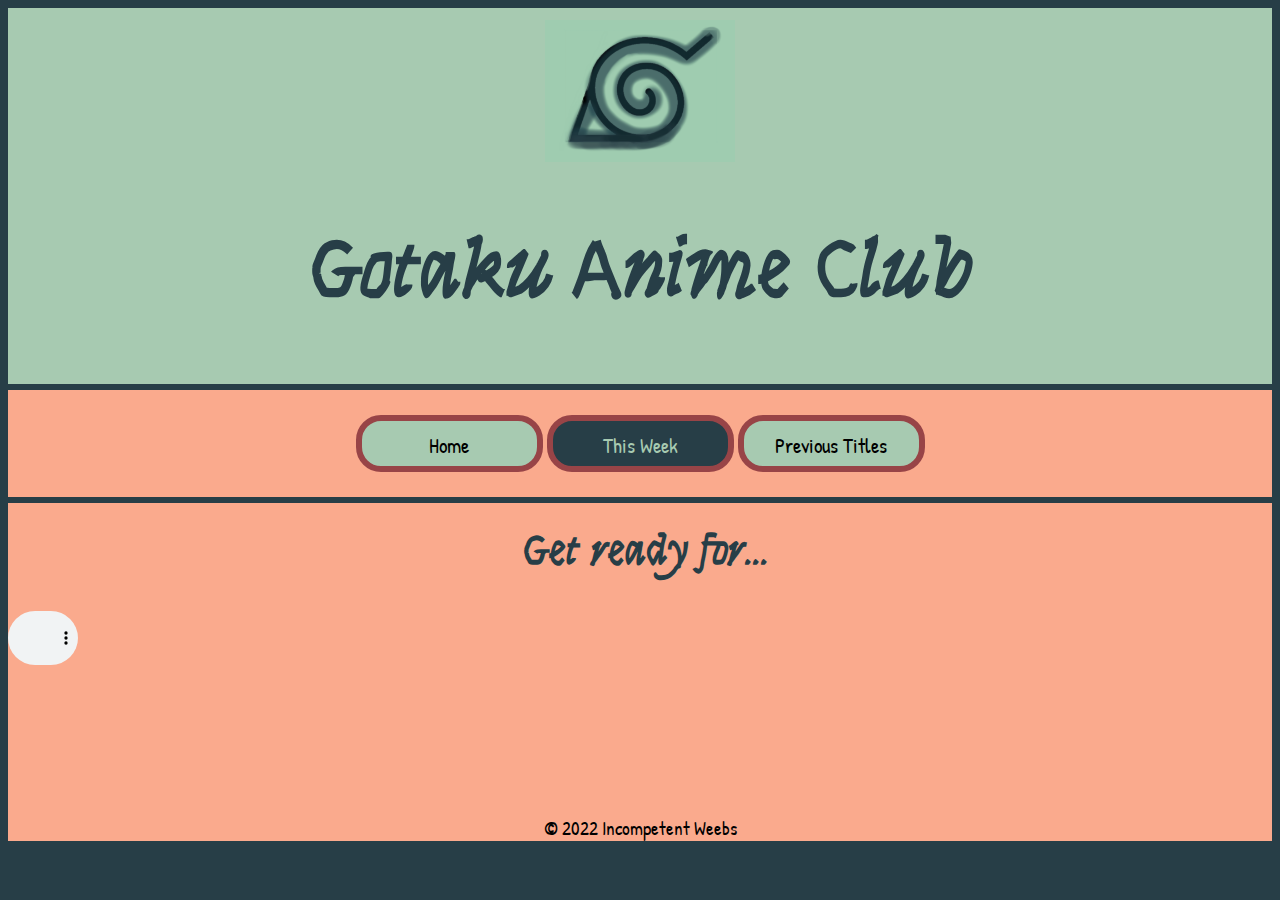
==== anime.html @ 8cbfb9d9 "got a coke and got unplugged" ====
<!DOCTYPE html>
<html lang="en">
    <head>
        <meta charset="UTF-8">
        <meta name="viewport" content="width=device-width, initial-scale=1.0">
        <title> Gotaku </title>
        <link rel="preconnect" href="https://fonts.googleapis.com"> 
<link rel="preconnect" href="https://fonts.gstatic.com" crossorigin> 
<link href="https://fonts.googleapis.com/css2?family=Supermercado+One&family=Syne+Tactile&display=swap" rel="stylesheet">
<link rel="preconnect" href="https://fonts.googleapis.com"> 
<link rel="preconnect" href="https://fonts.gstatic.com" crossorigin> 
<link href="https://fonts.googleapis.com/css2?family=Patrick+Hand&display=swap" rel="stylesheet">
<link rel="stylesheet" href="styles.css">
        <!-- normalize would go here -->
    
    </head>
    <body>
        <div id="container">
        <header>
            <img src="gotaku.png" alt="random anime girl">
            <h1>Gotaku Anime Club</h1>
    
        </header>
        <nav>
            <ul>
                <li><a href="index.html">Home</a></li>
                <li><a class="active" href="anime.html">This Week</a></li>
                <li><a href="panime.html">Previous Titles</a></li>
            </ul>
        </nav>
        <main>
        
            <article>
                <h2> Get ready for...</h2>
                <audio src="aduio/audio1.mp3" controls></audio>
                <video src="videos/vid.mp4" conrtols></video>

            </article>
           
        </main>
        <footer>&copy; 2022 Incompetent Weebs</footer>
    </body>
</div>
</html>
---- styles.css ----
/* Global Styles */
img {
    display: block;
    width: 40%;
    margin: 0 auto;
}
body {

    background-color: #273E47;
    font-family: 'Patrick Hand', cursive;
    font-size: 1.2em;
}
h1, h2, h3 {
    text-align: center;
    font-family: 'Syne Tactile', cursive;
    color: #273E47;
		font-size: 4.3em;
}
article {
    text-indent: 10px;
}
audio, video {
    display: block;
    width: 70px;
    
}

header {
    padding: 10px 0;
background-color: #A7CAB1;
}

header img {
    width: 25%;
    padding: 2px;
}

#container {
    background-color: #FAAA8D;
    padding: 0;
    margin: auto;
    
}

nav {
    background-color: #FAAA8D;
    text-align: center;
		height: 100px;
        border-top:6px solid #273E47;
}

nav ul {
    list-style-type: display;
	height: 100;
    padding: 25px;
	margin: 0px;
	border-bottom: 6px solid #273E47;
}

nav li {
    display: block;
    
}
nav li a {
    display: block;
    background-color: #A7CAB1;
    color: black;
    height: 20;
		width: 15px;
    line-height: 40px;
    font-size: 1.1em;
    text-decoration: none;
		border:6px solid#984447;
		width: 20;
		text-align: center;
		padding-top:5px;
        border-radius: 25px;
}

nav li a:hover {
    background-color:#273E47;
    color:#A7CAB1;
}

.col {
    
		padding: 0;
        border-top: 6px solid#273E47;
        text-indent: 10px;
        
    
}

h2, h3 {
    font-size: 2.2em;
}

.col img {
    width: 30%;
}

main img {
    width: 50%;

}

footer {
    text-align: center;
}

.learn_more {
    width: 150px;
    display: block;
    background-color:#A7CAB1;
    color:#273E47; 
    height: 30px;
    line-height: 30px;
    font-size: 1.2em;
    text-decoration: none;
    text-align: center;
    text-indent: 2px;
    margin-left: 10px;
    margin-bottom: 10px;
    border: 6px solid #984447;
    border-radius: 25px;
    
}

.learn_more:hover {
    background-color:#273E47;
    color:#A7CAB1;
}

.active {
    background-color: #273E47;
    color: #A7CAB1;
}

/* mobile styles */
/* tablet styles */
@media (min-width: 768px) {
    
}
header img {
    width: 15%;
}

nav li {
    display: inline-block;
    border: none;
}
nav li a {
    width: 175px;
    margin: left 20px right 20px;
}
main img {
    width: 40%;
}
.col img {
    width: 30%;
}

/* desktop */

@media (min-width: 222222px) {

}
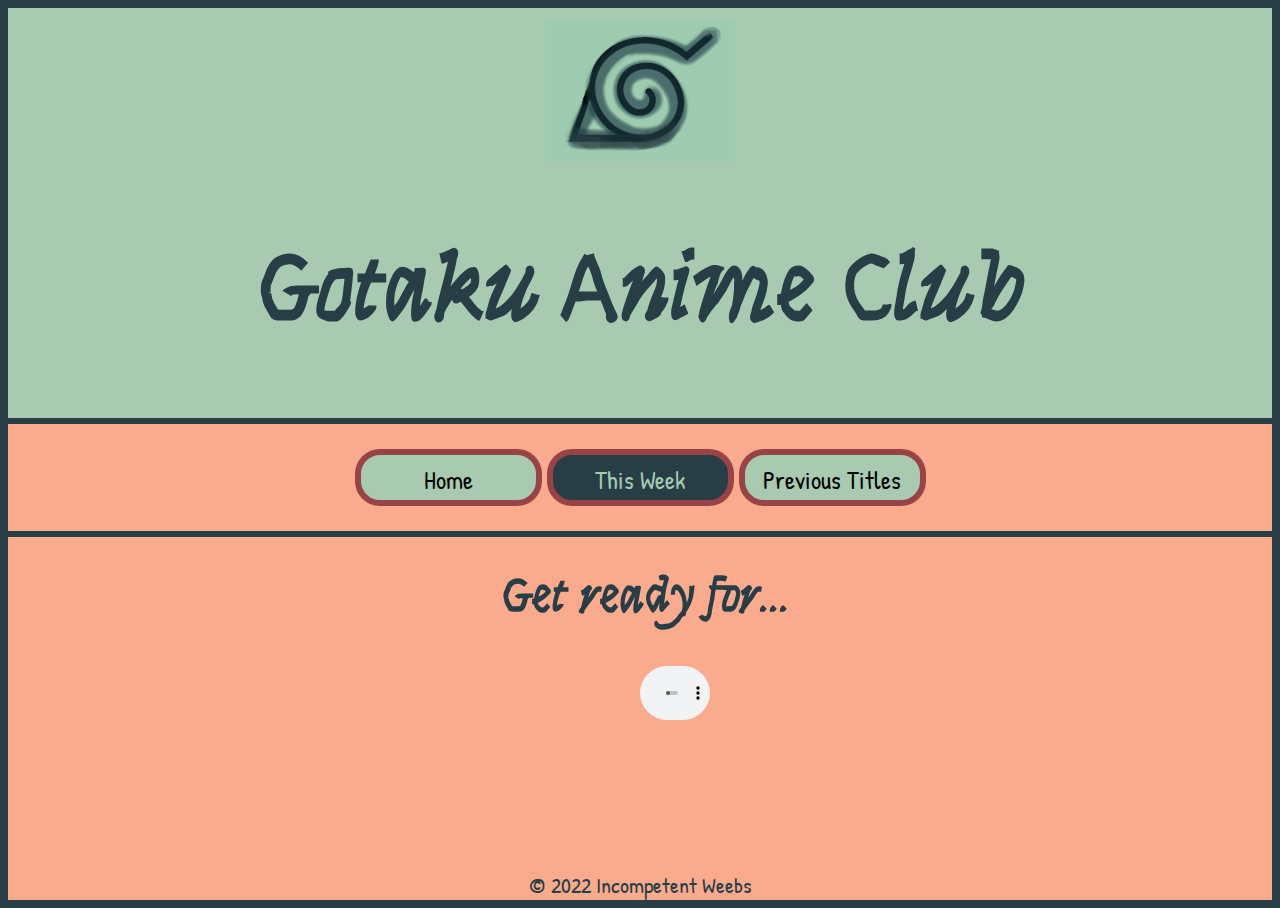
==== commit 931a4041: "I added guren no yumia...I think" ====
--- a/anime.html
+++ b/anime.html
@@ -32,7 +32,7 @@
         
             <article>
                 <h2> Get ready for...</h2>
-                <audio src="aduio/audio1.mp3" controls></audio>
+                <audio src="aotguren.mp3" controls></audio>
                 <video src="videos/vid.mp4" conrtols></video>
 
             </article>
--- a/styles.css
+++ b/styles.css
@@ -3,12 +3,14 @@
     display: block;
     width: 40%;
     margin: 0 auto;
+
 }
 body {
 
     background-color: #273E47;
     font-family: 'Patrick Hand', cursive;
-    font-size: 1.2em;
+    font-size: 1.4em;
+    color:#273E47;
 }
 h1, h2, h3 {
     text-align: center;
@@ -22,6 +24,7 @@
 audio, video {
     display: block;
     width: 70px;
+    margin-left: 50%;
     
 }
 
@@ -96,7 +99,8 @@
 }
 
 .col img {
-    width: 30%;
+    width: 40%;
+    border-radius: 20000px;
 }
 
 main img {
@@ -157,7 +161,7 @@
     width: 40%;
 }
 .col img {
-    width: 30%;
+    width: 45%;
 }
 
 /* desktop */
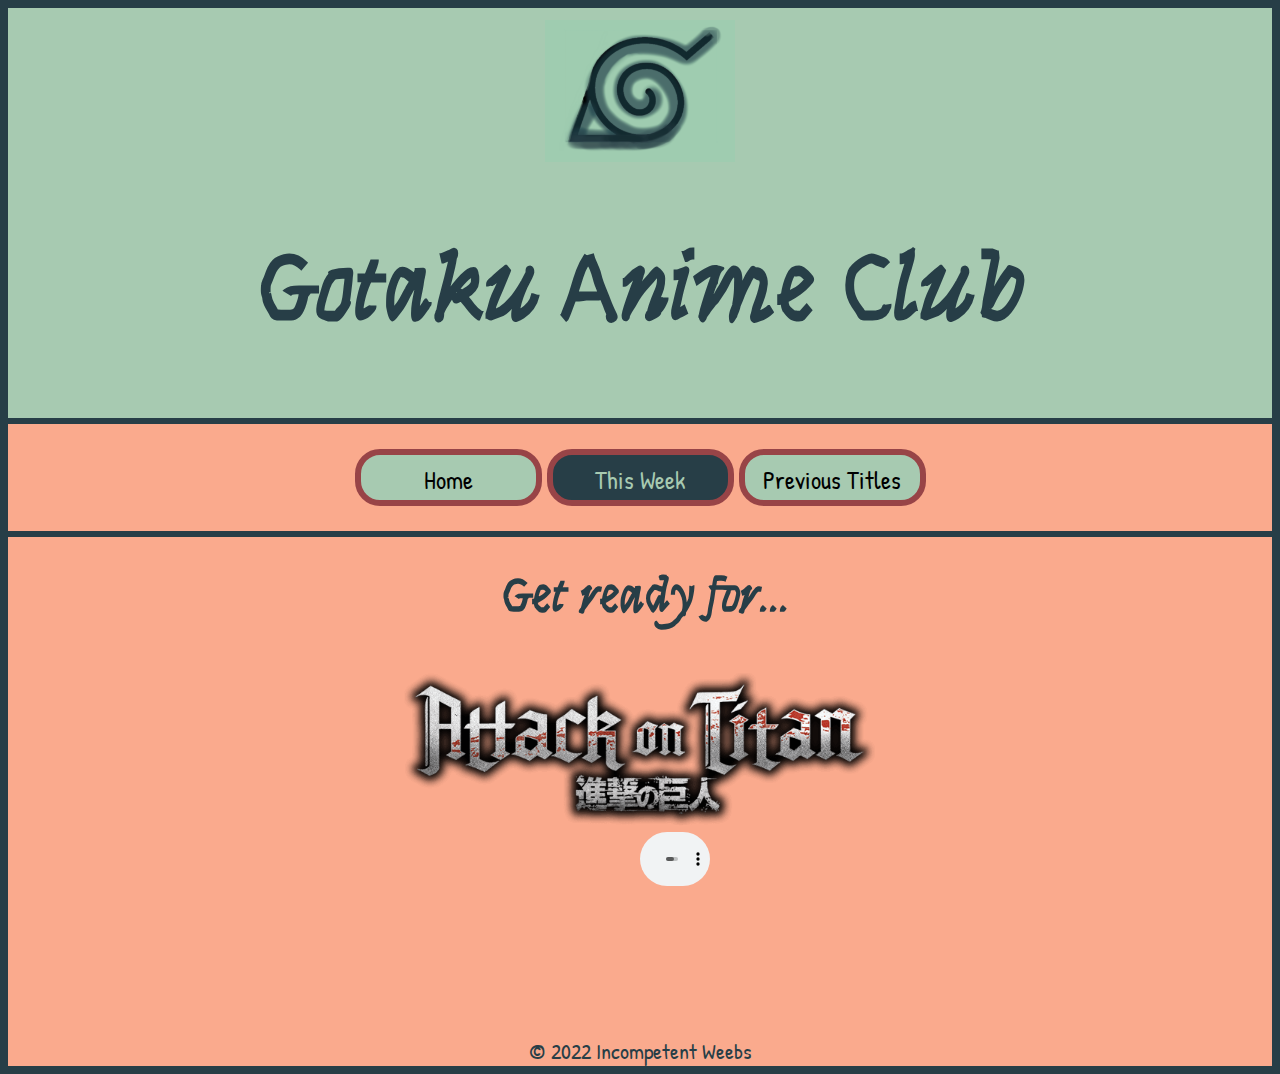
==== commit d67e1ba7: "I DEFINITELY added guren no yumiya! ^o^" ====
--- a/anime.html
+++ b/anime.html
@@ -32,6 +32,7 @@
         
             <article>
                 <h2> Get ready for...</h2>
+                <img src="aottitle.png">
                 <audio src="aotguren.mp3" controls></audio>
                 <video src="videos/vid.mp4" conrtols></video>
 
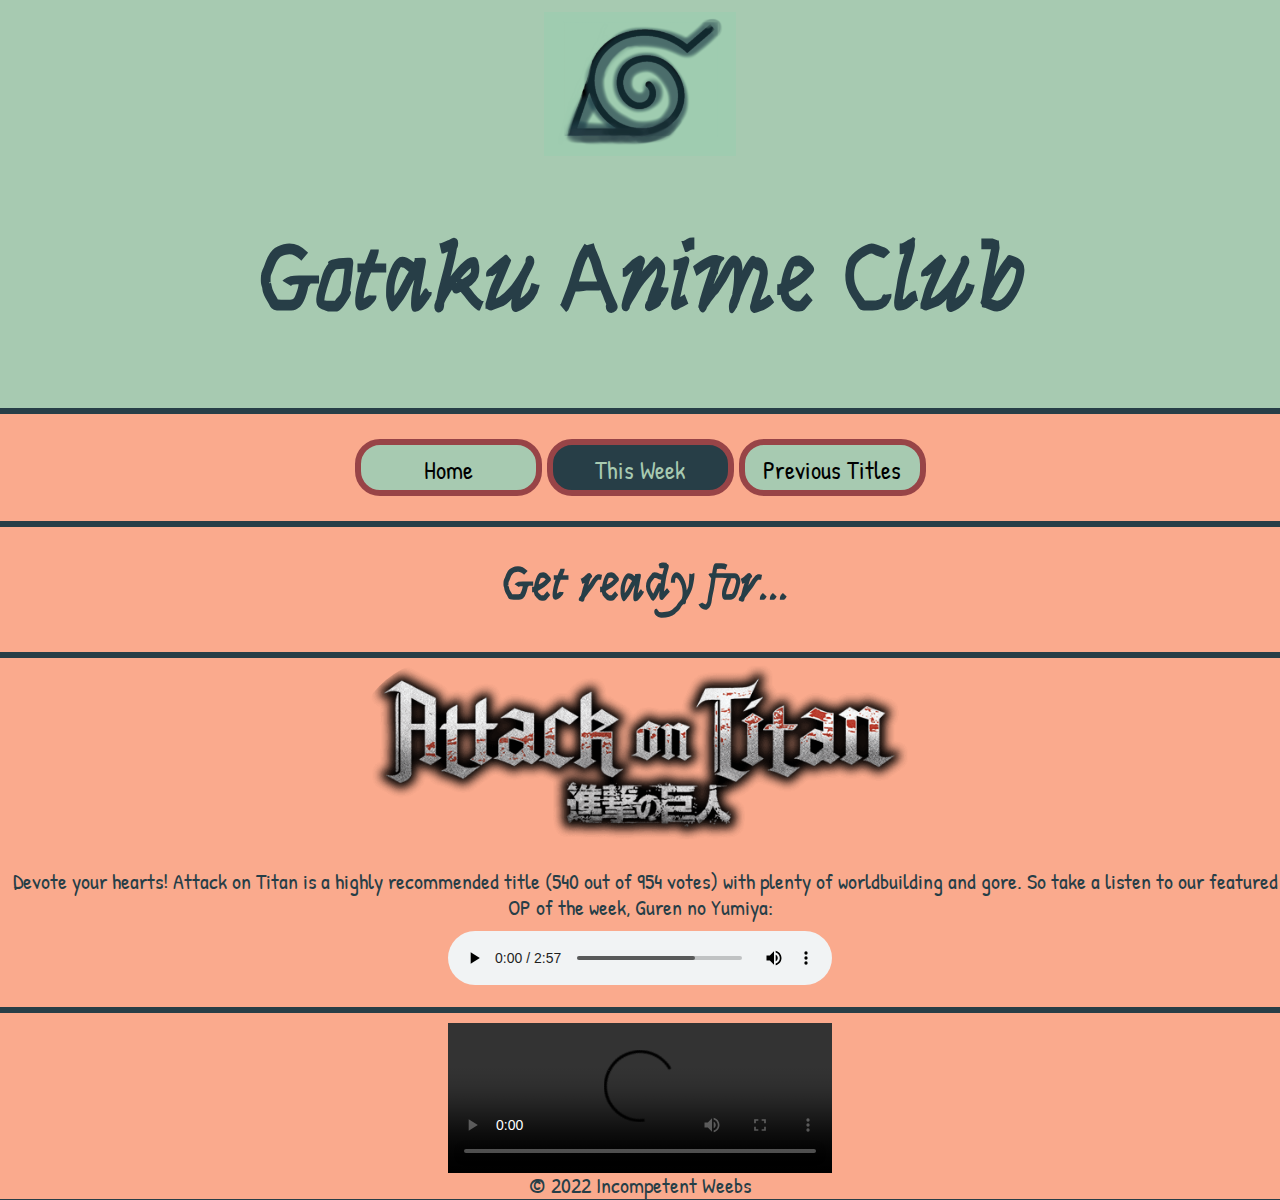
==== commit 047bed10: "sdjf" ====
--- a/anime.html
+++ b/anime.html
@@ -10,6 +10,8 @@
 <link rel="preconnect" href="https://fonts.googleapis.com"> 
 <link rel="preconnect" href="https://fonts.gstatic.com" crossorigin> 
 <link href="https://fonts.googleapis.com/css2?family=Patrick+Hand&display=swap" rel="stylesheet">
+<link rel="stylesheet" href="styles.css">
+<link rel="stylesheet" href="normalize.css">
 <link rel="stylesheet" href="styles.css">
         <!-- normalize would go here -->
     
@@ -31,13 +33,23 @@
         <main>
         
             <article>
+                <div id="container">
                 <h2> Get ready for...</h2>
-                <img src="aottitle.png">
-                <audio src="aotguren.mp3" controls></audio>
-                <video src="videos/vid.mp4" conrtols></video>
-
-            </article>
+               
+                </article>
+            <div class="col">
+                
            
+            <img src="aottitle.png">
+            <p>Devote your hearts! Attack on Titan is a highly recommended title 
+                 (540 out of 954 votes) with plenty of worldbuilding and gore. 
+                  So take a listen to our featured OP of the week, Guren no Yumiya:
+                 <audio src="aotguren.mp3" controls></audio></p>
+        </div>
+        <div class="col">
+        <video src="videos/vid.mp4" controls></video>
+    
+        </div>
         </main>
         <footer>&copy; 2022 Incompetent Weebs</footer>
     </body>
--- a/styles.css
+++ b/styles.css
@@ -11,6 +11,7 @@
     font-family: 'Patrick Hand', cursive;
     font-size: 1.4em;
     color:#273E47;
+    text-align: center;
 }
 h1, h2, h3 {
     text-align: center;
@@ -21,10 +22,15 @@
 article {
     text-indent: 10px;
 }
+
+
 audio, video {
     display: block;
-    width: 70px;
-    margin-left: 50%;
+    width: 30%;
+    box-align: center;
+    margin-left: 35%;
+    margin-top: 10px;
+    
     
 }
 
--- a/styles.css
+++ b/styles.css
@@ -11,6 +11,7 @@
     font-family: 'Patrick Hand', cursive;
     font-size: 1.4em;
     color:#273E47;
+    text-align: center;
 }
 h1, h2, h3 {
     text-align: center;
@@ -21,10 +22,15 @@
 article {
     text-indent: 10px;
 }
+
+
 audio, video {
     display: block;
-    width: 70px;
-    margin-left: 50%;
+    width: 30%;
+    box-align: center;
+    margin-left: 35%;
+    margin-top: 10px;
+    
     
 }
 
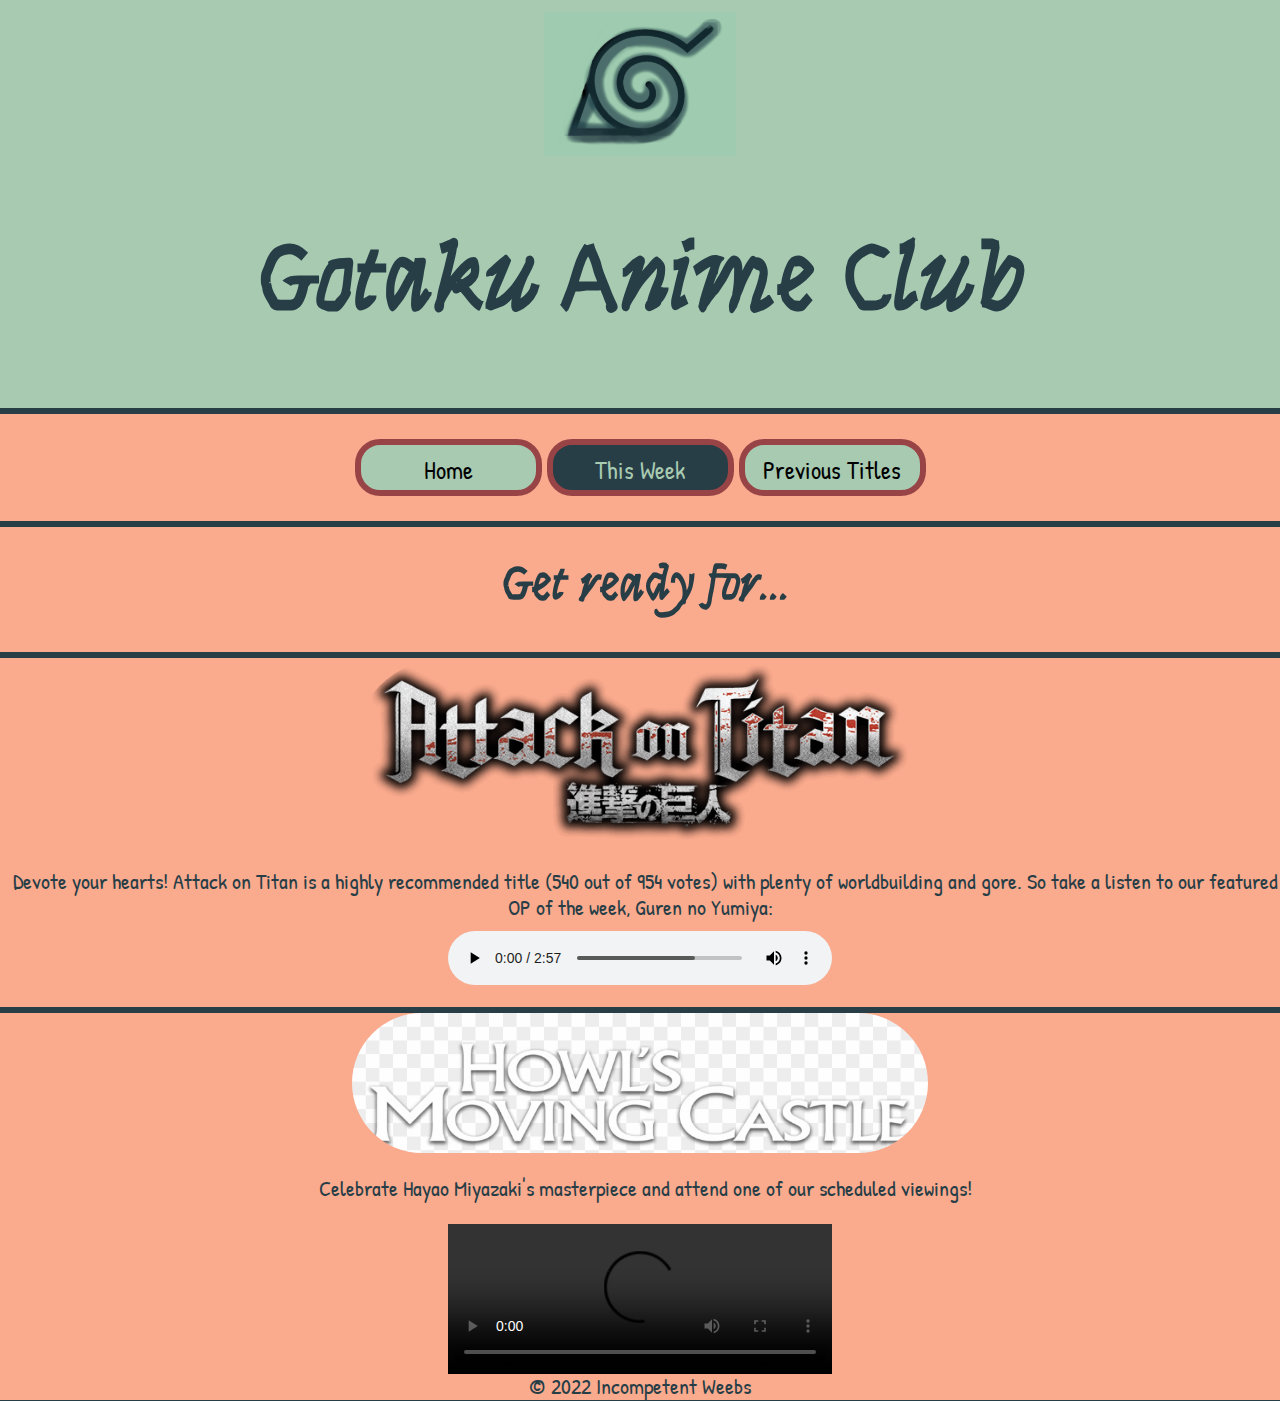
==== commit 7cb5bdfb: "idk" ====
--- a/anime.html
+++ b/anime.html
@@ -47,7 +47,10 @@
                  <audio src="aotguren.mp3" controls></audio></p>
         </div>
         <div class="col">
-        <video src="videos/vid.mp4" controls></video>
+            <img src="howl.jpeg">
+            <p>Celebrate Hayao Miyazaki's masterpiece and attend one of our scheduled viewings!</p>
+        <video src="howl.mov" controls></video>
+        
     
         </div>
         </main>
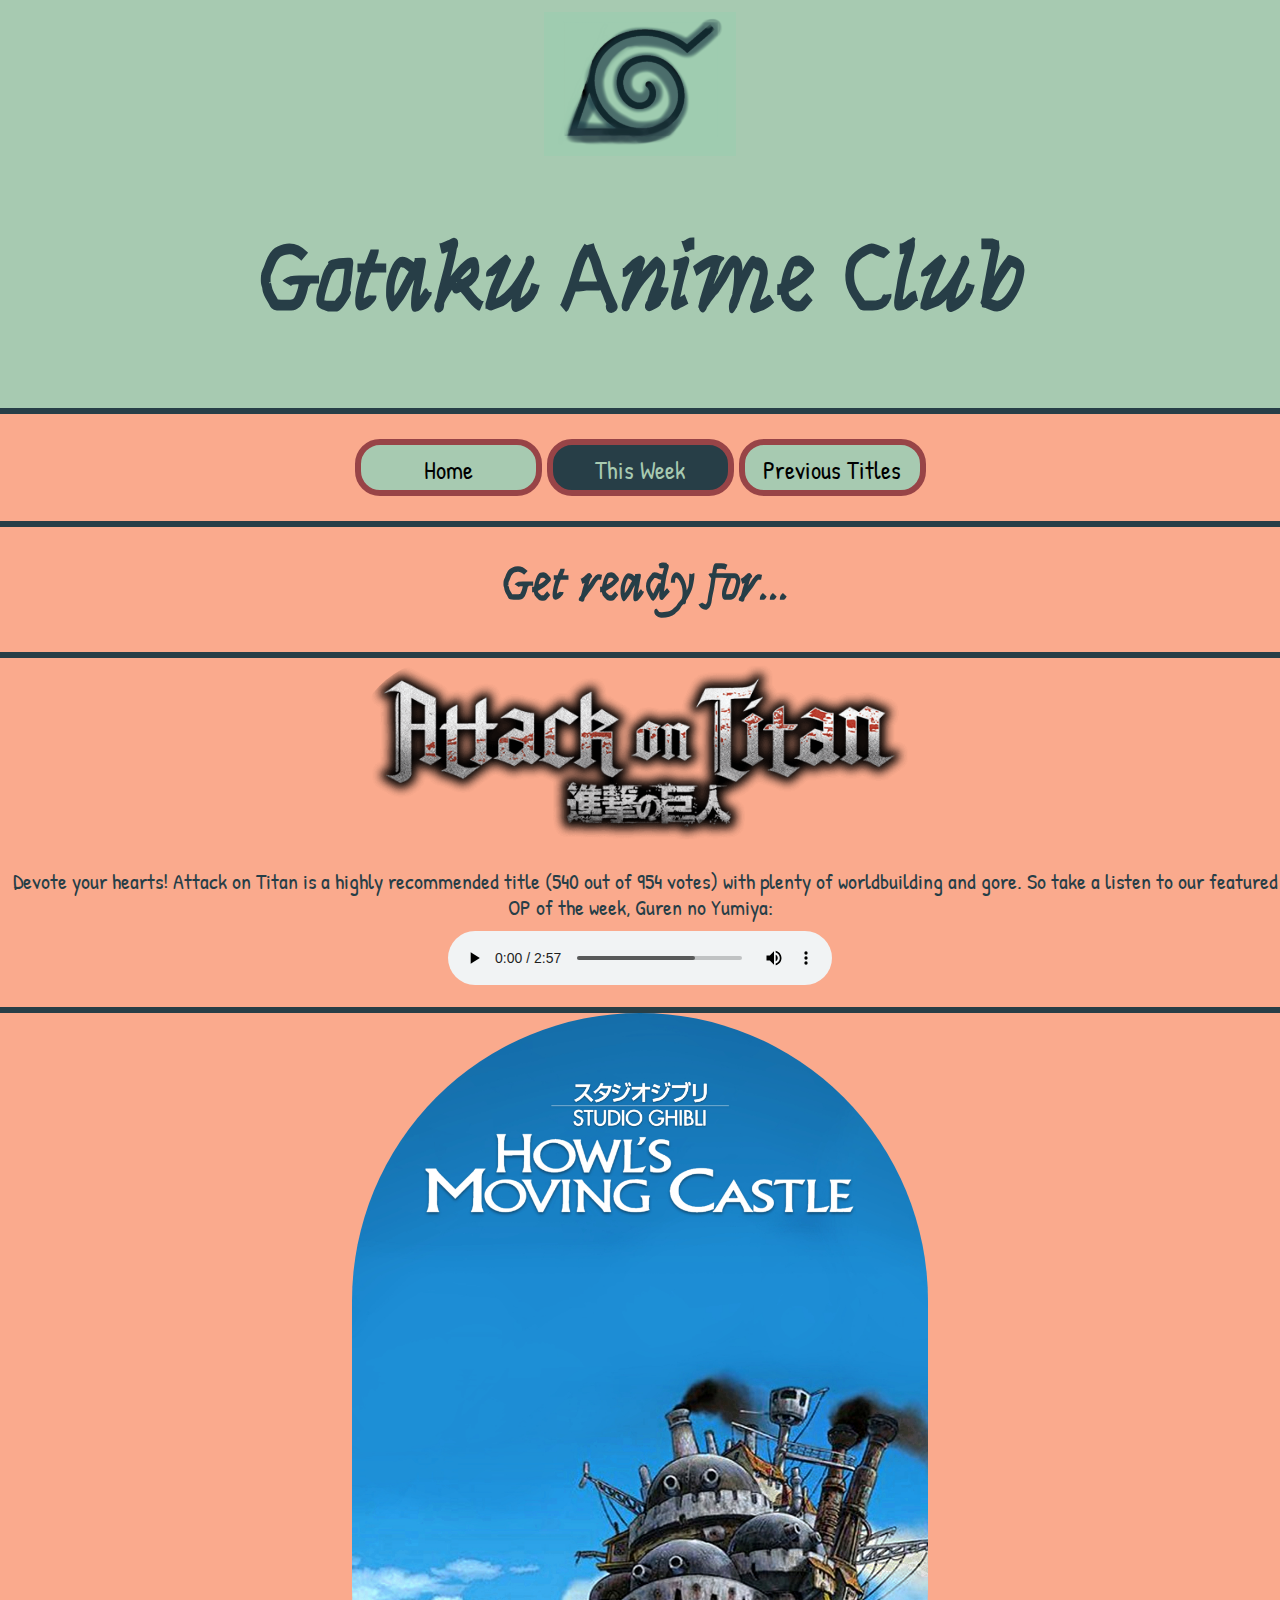
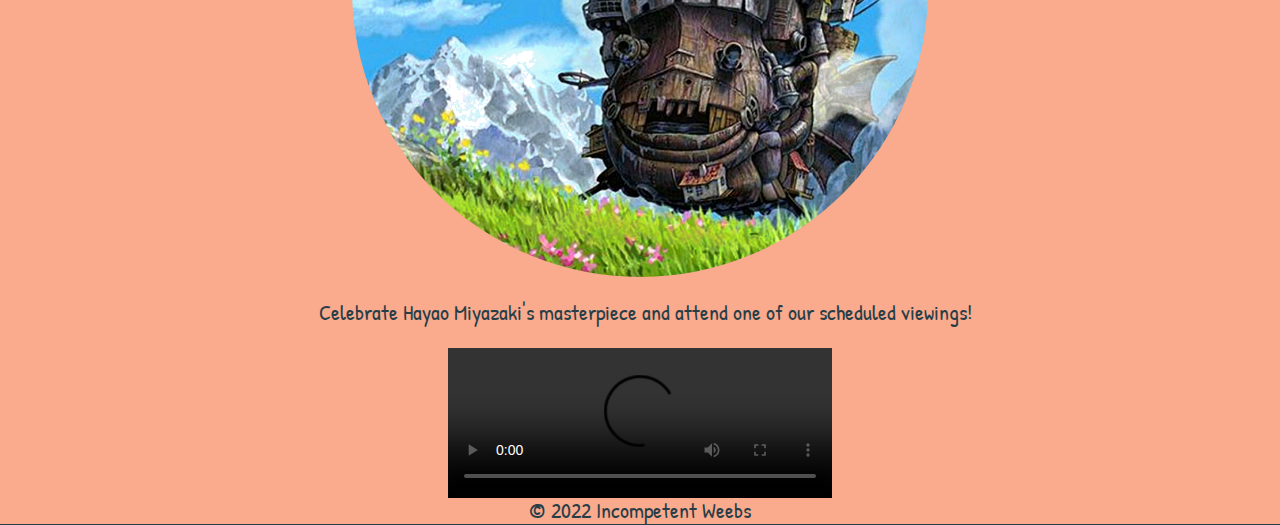
==== commit 01a4123e: "ummmm" ====
--- a/anime.html
+++ b/anime.html
@@ -47,7 +47,7 @@
                  <audio src="aotguren.mp3" controls></audio></p>
         </div>
         <div class="col">
-            <img src="howl.jpeg">
+            <img src="howl2.jpeg">
             <p>Celebrate Hayao Miyazaki's masterpiece and attend one of our scheduled viewings!</p>
         <video src="howl.mov" controls></video>
         
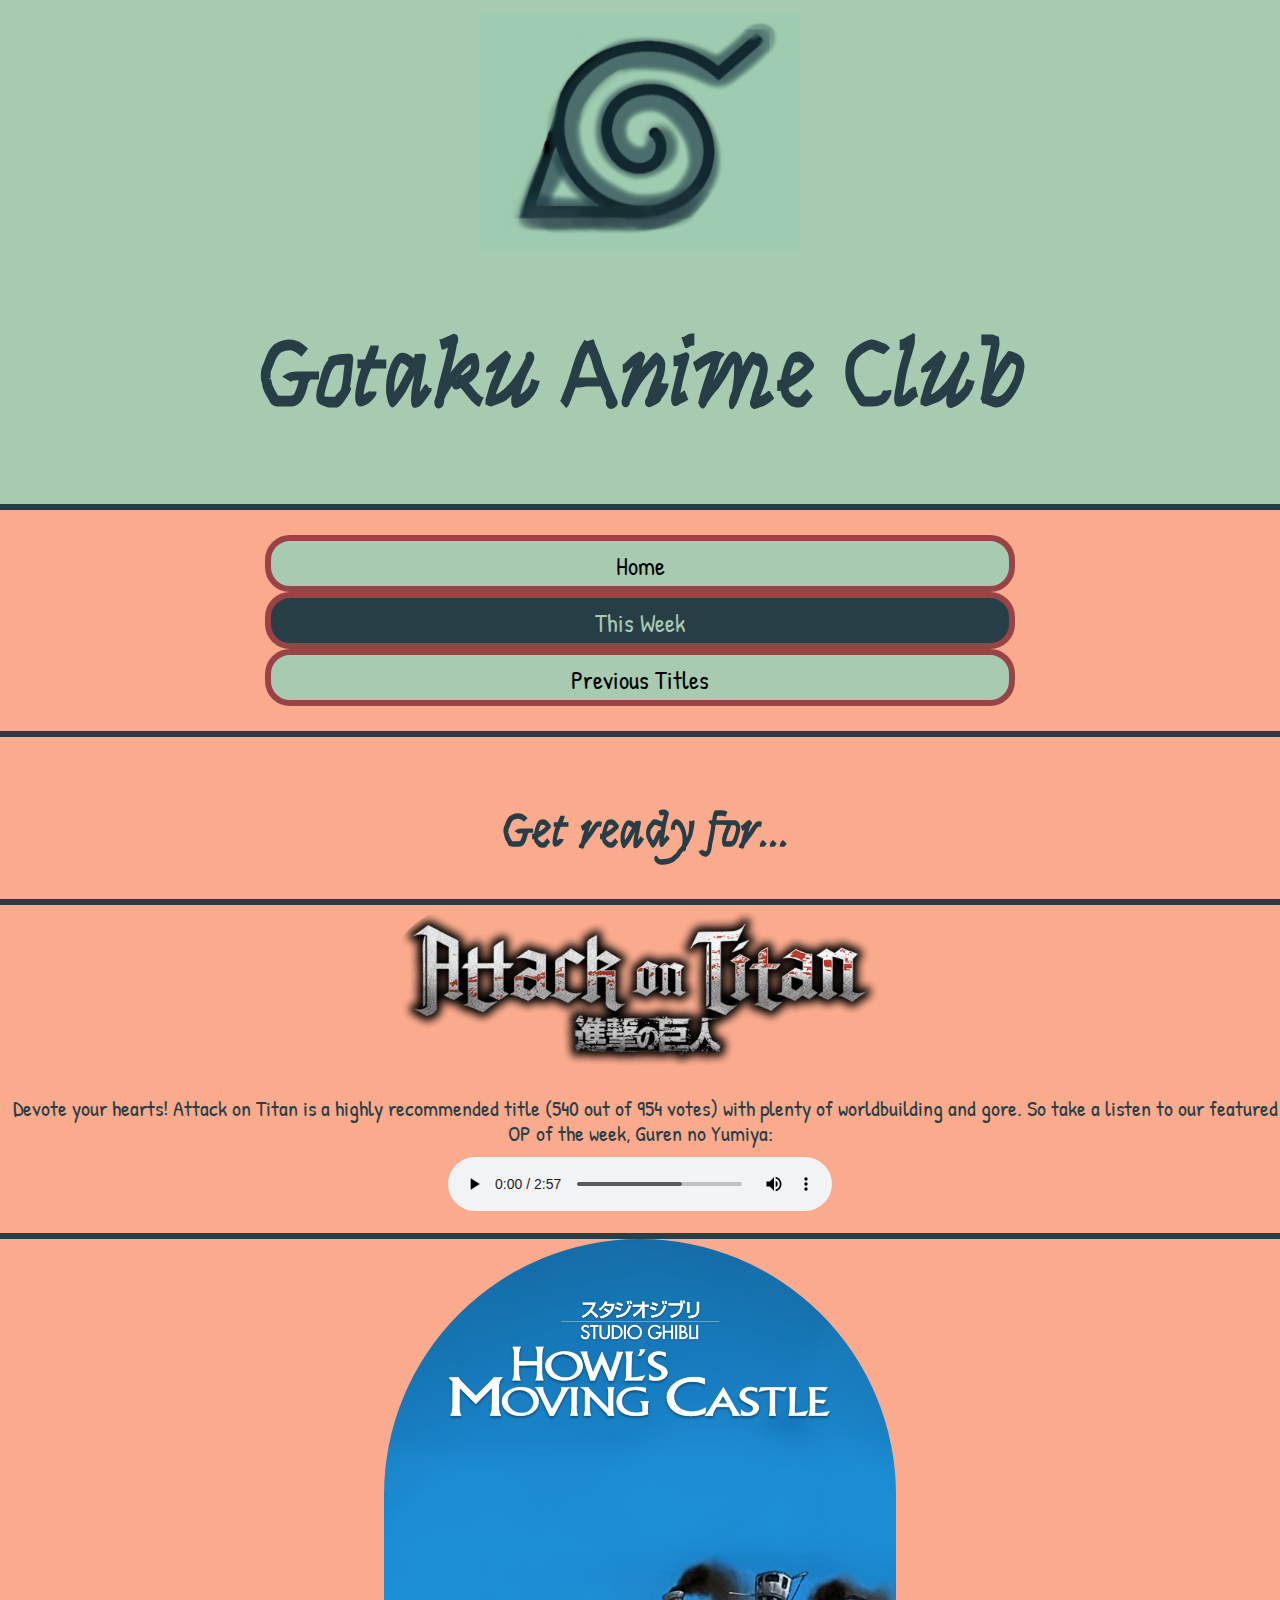
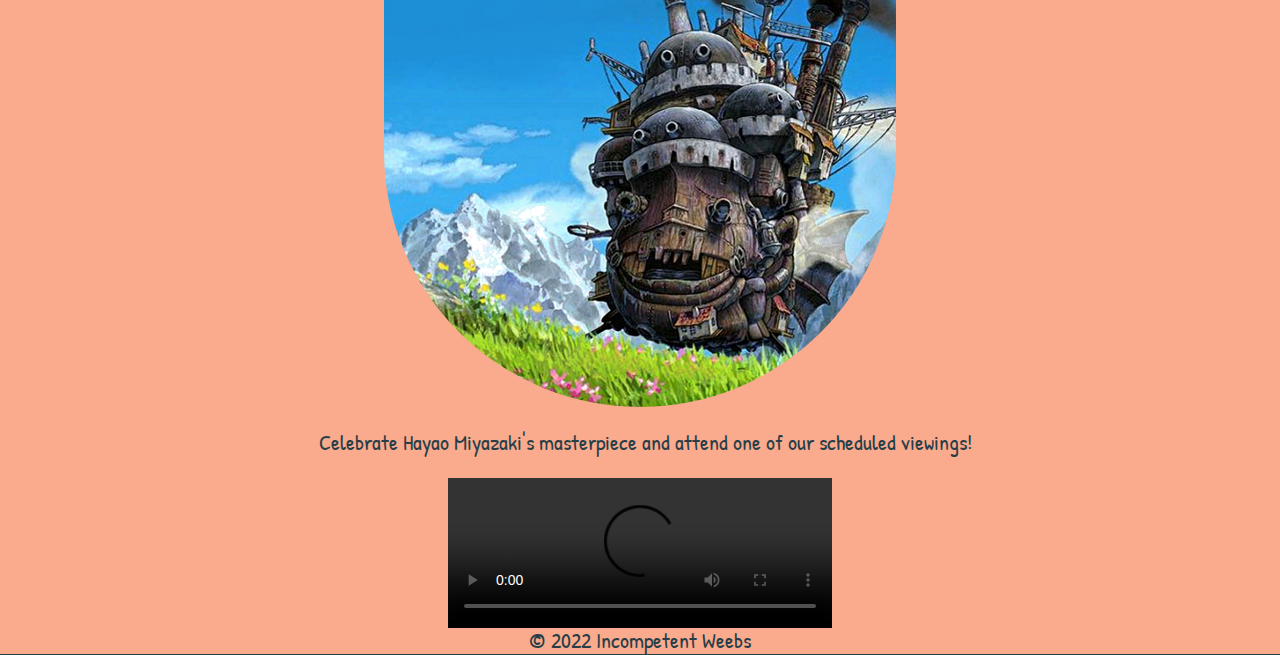
==== commit 36b3ea26: "Update anime.html" ====
--- a/anime.html
+++ b/anime.html
@@ -33,21 +33,21 @@
         <main>
         
             <article>
-                <div id="container">
+                
                 <h2> Get ready for...</h2>
                
                 </article>
             <div class="col">
                 
            
-            <img src="aottitle.png">
+            <img src="aottitle.png" alt="aot">
             <p>Devote your hearts! Attack on Titan is a highly recommended title 
                  (540 out of 954 votes) with plenty of worldbuilding and gore. 
                   So take a listen to our featured OP of the week, Guren no Yumiya:
                  <audio src="aotguren.mp3" controls></audio></p>
         </div>
         <div class="col">
-            <img src="howl2.jpeg">
+            <img src="howl2.jpeg" alt="aot">
             <p>Celebrate Hayao Miyazaki's masterpiece and attend one of our scheduled viewings!</p>
         <video src="howl.mov" controls></video>
         
--- a/styles.css
+++ b/styles.css
@@ -5,6 +5,11 @@
     margin: 0 auto;
 
 }
+
+#flex {
+	display: flex;
+}
+
 body {
 
     background-color: #273E47;
@@ -18,16 +23,19 @@
     font-family: 'Syne Tactile', cursive;
     color: #273E47;
 		font-size: 4.3em;
+    
 }
 article {
     text-indent: 10px;
+    height: 30%;
+    margin-top: 15%;
+    
 }
 
 
 audio, video {
     display: block;
     width: 30%;
-    box-align: center;
     margin-left: 35%;
     margin-top: 10px;
     
@@ -59,8 +67,8 @@
 }
 
 nav ul {
-    list-style-type: display;
-	height: 100;
+   
+	
     padding: 25px;
 	margin: 0px;
 	border-bottom: 6px solid #273E47;
@@ -74,16 +82,17 @@
     display: block;
     background-color: #A7CAB1;
     color: black;
-    height: 20;
-		width: 15px;
+    height: 10%;
+	width: 60%;
     line-height: 40px;
     font-size: 1.1em;
     text-decoration: none;
 		border:6px solid#984447;
-		width: 20;
 		text-align: center;
 		padding-top:5px;
         border-radius: 25px;
+        margin-left: auto;
+        margin-right: auto;
 }
 
 nav li a:hover {
@@ -119,11 +128,11 @@
 }
 
 .learn_more {
-    width: 150px;
+    width: 40%;
     display: block;
     background-color:#A7CAB1;
     color:#273E47; 
-    height: 30px;
+    height: 10%;
     line-height: 30px;
     font-size: 1.2em;
     text-decoration: none;
@@ -147,31 +156,62 @@
 }
 
 /* mobile styles */
-/* tablet styles */
-@media (min-width: 768px) {
-    
-}
+@media (max-width: 609px) {
+    h1 {
+        font-size: 2.8em;
+    }
+    header img {
+        width: 30%;
+    }
+    table {
+        display: none;
+        
+    }
+    table img {
+        display: block;
+    }
+    .mobile img {
+        margin: auto;
+    }
+    article {
+        margin-top: 40%;
+    }
+}
+
+/* tablet styles */ 
+@media (max-width: 999px) {
+
 header img {
     width: 15%;
 }
-
-nav li {
-    display: inline-block;
-    border: none;
-}
-nav li a {
-    width: 175px;
-    margin: left 20px right 20px;
-}
-main img {
-    width: 40%;
-}
-.col img {
-    width: 45%;
+table {
+    display: none;
+}
+
 }
 
 /* desktop */
 
-@media (min-width: 222222px) {
-
-}
+@media (min-width: 1000px) {
+    .mobile {
+        display: none;
+    }
+    table {
+        border-bottom:6px solid #273E47;
+        border-top:6px solid #273E47;
+        margin-left: auto;
+        margin-right: auto;
+
+    }
+    table img {
+        display: block;
+        width: 390px;
+        margin-left: auto;
+        margin-right: auto;
+    }
+    tr {
+        border-bottom: 6px solid #273E47;
+    }
+    
+
+}
--- a/styles.css
+++ b/styles.css
@@ -5,6 +5,11 @@
     margin: 0 auto;
 
 }
+
+#flex {
+	display: flex;
+}
+
 body {
 
     background-color: #273E47;
@@ -18,16 +23,19 @@
     font-family: 'Syne Tactile', cursive;
     color: #273E47;
 		font-size: 4.3em;
+    
 }
 article {
     text-indent: 10px;
+    height: 30%;
+    margin-top: 15%;
+    
 }
 
 
 audio, video {
     display: block;
     width: 30%;
-    box-align: center;
     margin-left: 35%;
     margin-top: 10px;
     
@@ -59,8 +67,8 @@
 }
 
 nav ul {
-    list-style-type: display;
-	height: 100;
+   
+	
     padding: 25px;
 	margin: 0px;
 	border-bottom: 6px solid #273E47;
@@ -74,16 +82,17 @@
     display: block;
     background-color: #A7CAB1;
     color: black;
-    height: 20;
-		width: 15px;
+    height: 10%;
+	width: 60%;
     line-height: 40px;
     font-size: 1.1em;
     text-decoration: none;
 		border:6px solid#984447;
-		width: 20;
 		text-align: center;
 		padding-top:5px;
         border-radius: 25px;
+        margin-left: auto;
+        margin-right: auto;
 }
 
 nav li a:hover {
@@ -119,11 +128,11 @@
 }
 
 .learn_more {
-    width: 150px;
+    width: 40%;
     display: block;
     background-color:#A7CAB1;
     color:#273E47; 
-    height: 30px;
+    height: 10%;
     line-height: 30px;
     font-size: 1.2em;
     text-decoration: none;
@@ -147,31 +156,62 @@
 }
 
 /* mobile styles */
-/* tablet styles */
-@media (min-width: 768px) {
-    
-}
+@media (max-width: 609px) {
+    h1 {
+        font-size: 2.8em;
+    }
+    header img {
+        width: 30%;
+    }
+    table {
+        display: none;
+        
+    }
+    table img {
+        display: block;
+    }
+    .mobile img {
+        margin: auto;
+    }
+    article {
+        margin-top: 40%;
+    }
+}
+
+/* tablet styles */ 
+@media (max-width: 999px) {
+
 header img {
     width: 15%;
 }
-
-nav li {
-    display: inline-block;
-    border: none;
-}
-nav li a {
-    width: 175px;
-    margin: left 20px right 20px;
-}
-main img {
-    width: 40%;
-}
-.col img {
-    width: 45%;
+table {
+    display: none;
+}
+
 }
 
 /* desktop */
 
-@media (min-width: 222222px) {
-
-}
+@media (min-width: 1000px) {
+    .mobile {
+        display: none;
+    }
+    table {
+        border-bottom:6px solid #273E47;
+        border-top:6px solid #273E47;
+        margin-left: auto;
+        margin-right: auto;
+
+    }
+    table img {
+        display: block;
+        width: 390px;
+        margin-left: auto;
+        margin-right: auto;
+    }
+    tr {
+        border-bottom: 6px solid #273E47;
+    }
+    
+
+}
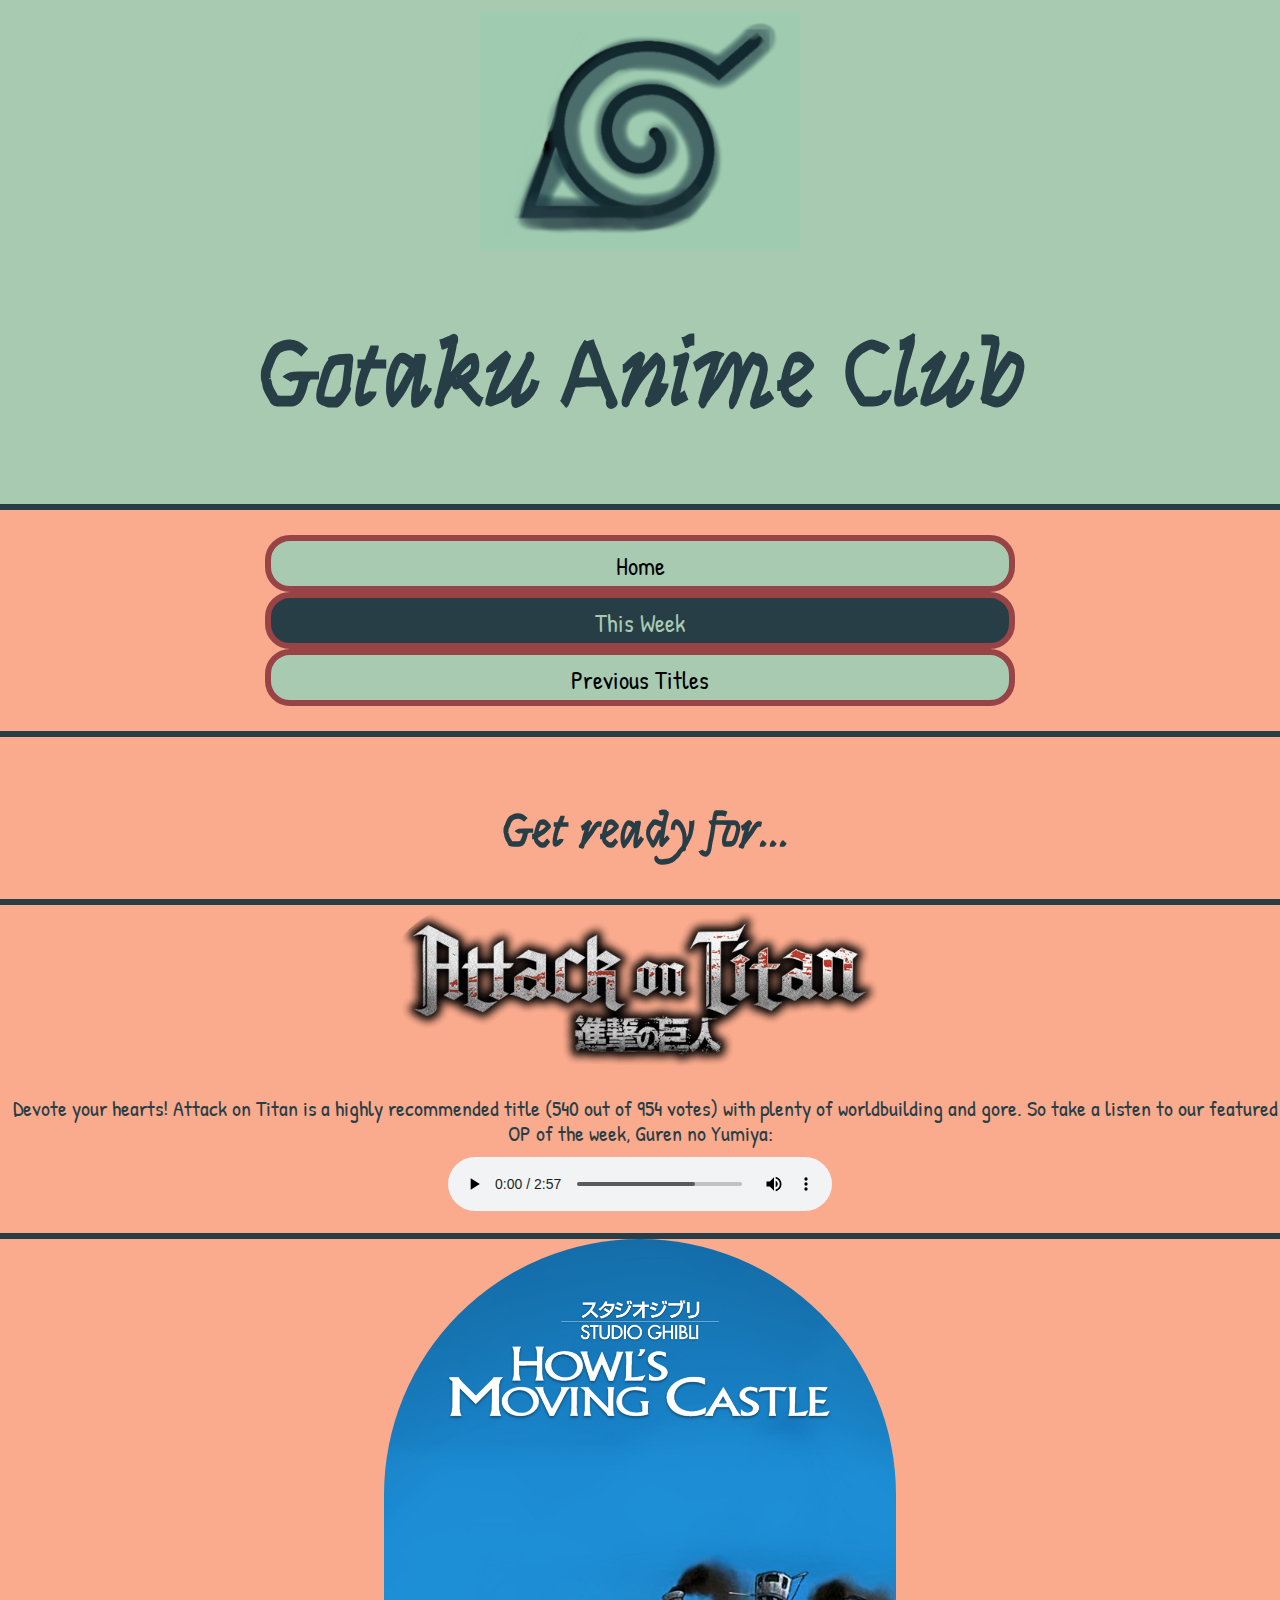
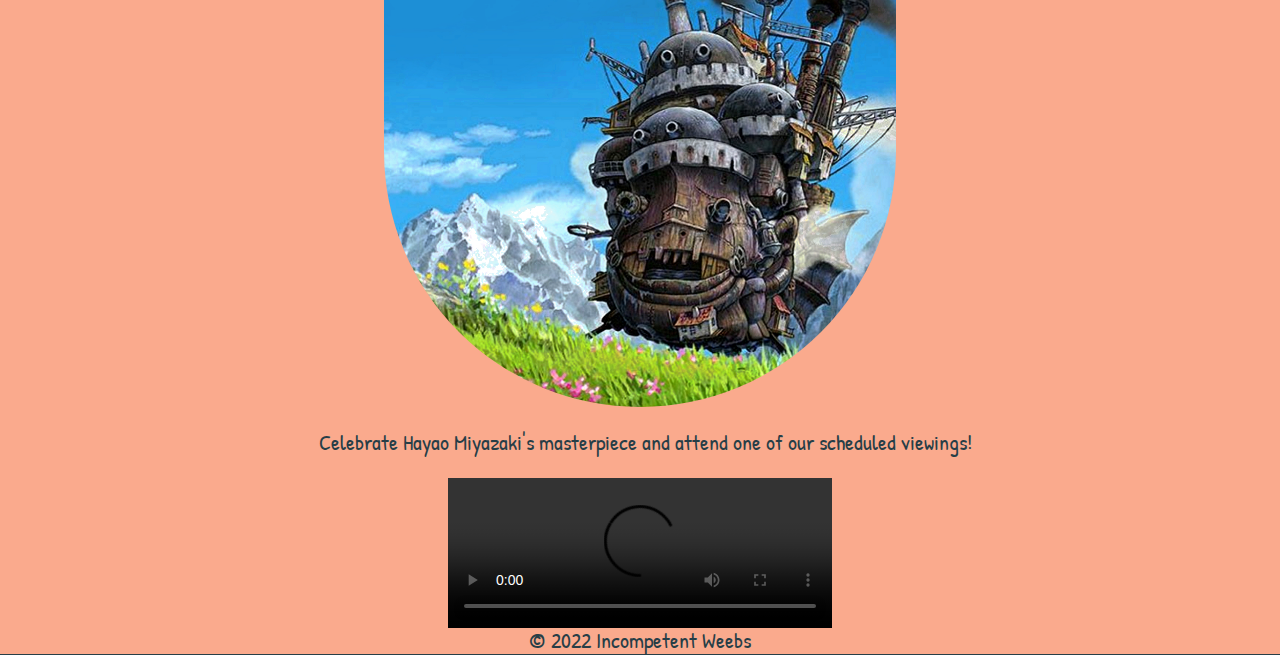
==== commit 46b6bee0: "Update anime.html" ====
--- a/anime.html
+++ b/anime.html
@@ -55,6 +55,7 @@
         </div>
         </main>
         <footer>&copy; 2022 Incompetent Weebs</footer>
+            </div>
     </body>
-</div>
+
 </html>
